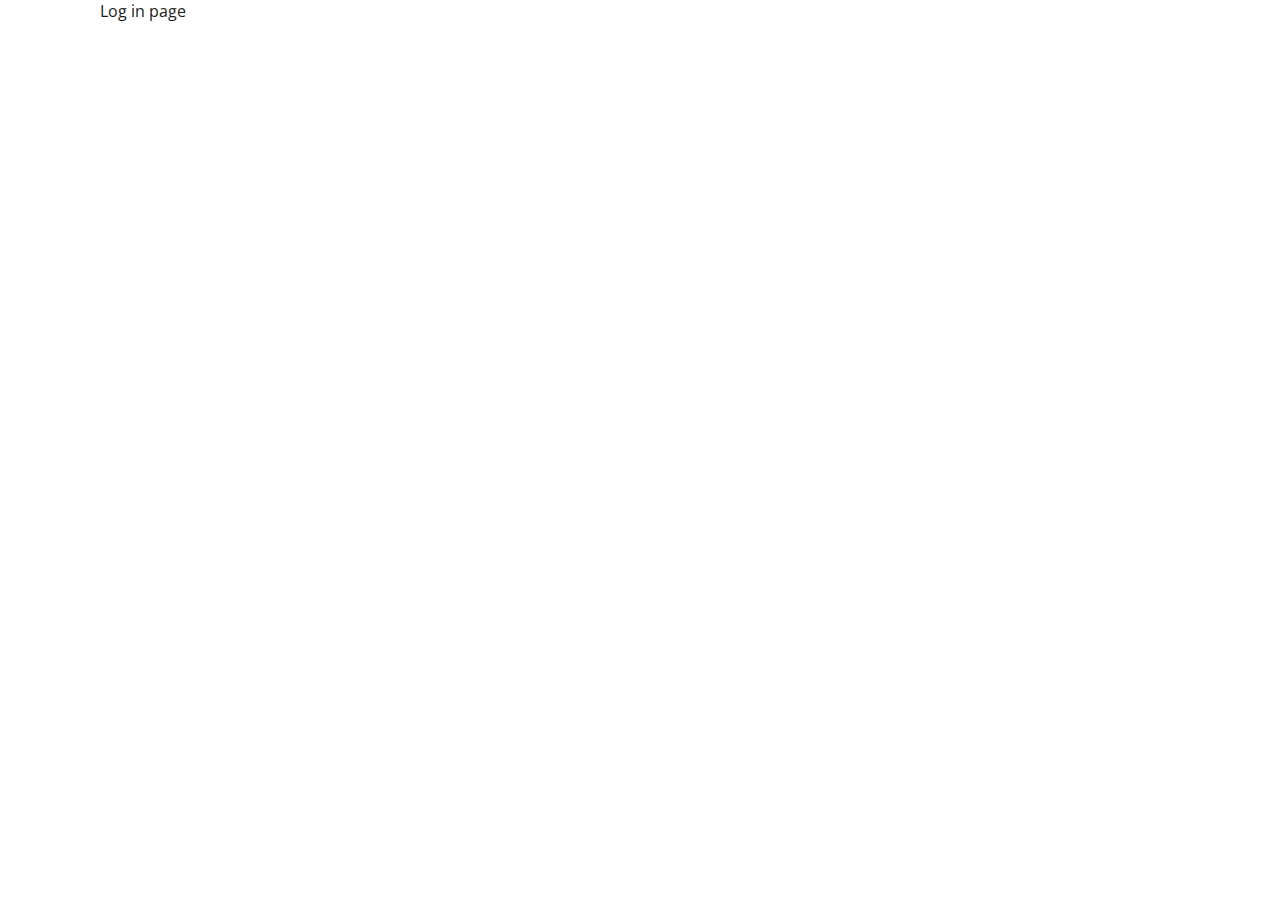
==== login.html @ 29c8f654 "added login and register file" ====
<!DOCTYPE html>
<html lang="en">
<head>
    <meta charset="UTF-8">
    <meta name="viewport" content="width=device-width, initial-scale=1.0">
    <link rel="preconnect" href="https://fonts.gstatic.com">
    <link
        href="https://fonts.googleapis.com/css2?family=Open+Sans:wght@400;700&family=Poppins:wght@400;600&display=swap"
        rel="stylesheet">
    <link rel="stylesheet" href="index.css">
    <title>Pixaflip - Login</title>
</head>
<body>

    <div class="container">
        Log in page
    </div>
    
</body>
</html>
---- index.css ----
:root {
  --black: #1b1a1a;
  --blue: rgb(71, 74, 209);
}

* {
  margin: 0;
  padding: 0;
  box-sizing: border-box;
}

body {
  font-family: "Open Sans", sans-serif;
  color: var(--black);
}

.container {
  width: 90%;
  max-width: 1080px;
  margin: 0 auto;
}

img {
  display: block;
  width: 100%;
}

.hero {
  margin: 4em 0;
  text-align: center;
}

.hero > img {
  max-width: 300px;
  margin: 0 auto 2em auto;
}

.big-text {
  font-size: 50px;
  text-align: center;
  font-family: "Poppins", sans-serif;
  font-weight: 600;
}

a {
  display: block;
  color: #ffffff;
  text-decoration: none;
}

.hero > p {
  margin-top: 1em;
}

.btn-group {
  display: flex;
  justify-content: center;
  align-items: center;
  margin-top: 1.5em;
}

.btn {
  width: 200px;
  margin: 0 0.5em;
  text-align: center;
  border-radius: 5px;
  font-weight: bold;
  border: 3px solid var(--blue);
  font-size: 1.2em;
  padding: 0.7em 2em;
}

.btn:hover {
  opacity: 0.8;
}

.btn-login {
  background-color: var(--blue);
}

.btn-register {
  color: var(--blue);
  background-color: rgb(255, 255, 255);
}

@media (max-width: 480px) {
  .big-text {
    font-size: 40px;
  }
  .btn-group {
    flex-direction: column;
    margin: 2em 0;
  }
  .btn {
    width: 100%;
    margin: 0.5em 0.5em;
    font-size: 1.2em;
    padding: 0.5em 1.6em;
    border: 2px solid var(--blue);
    font-size: 1em;
  }
}
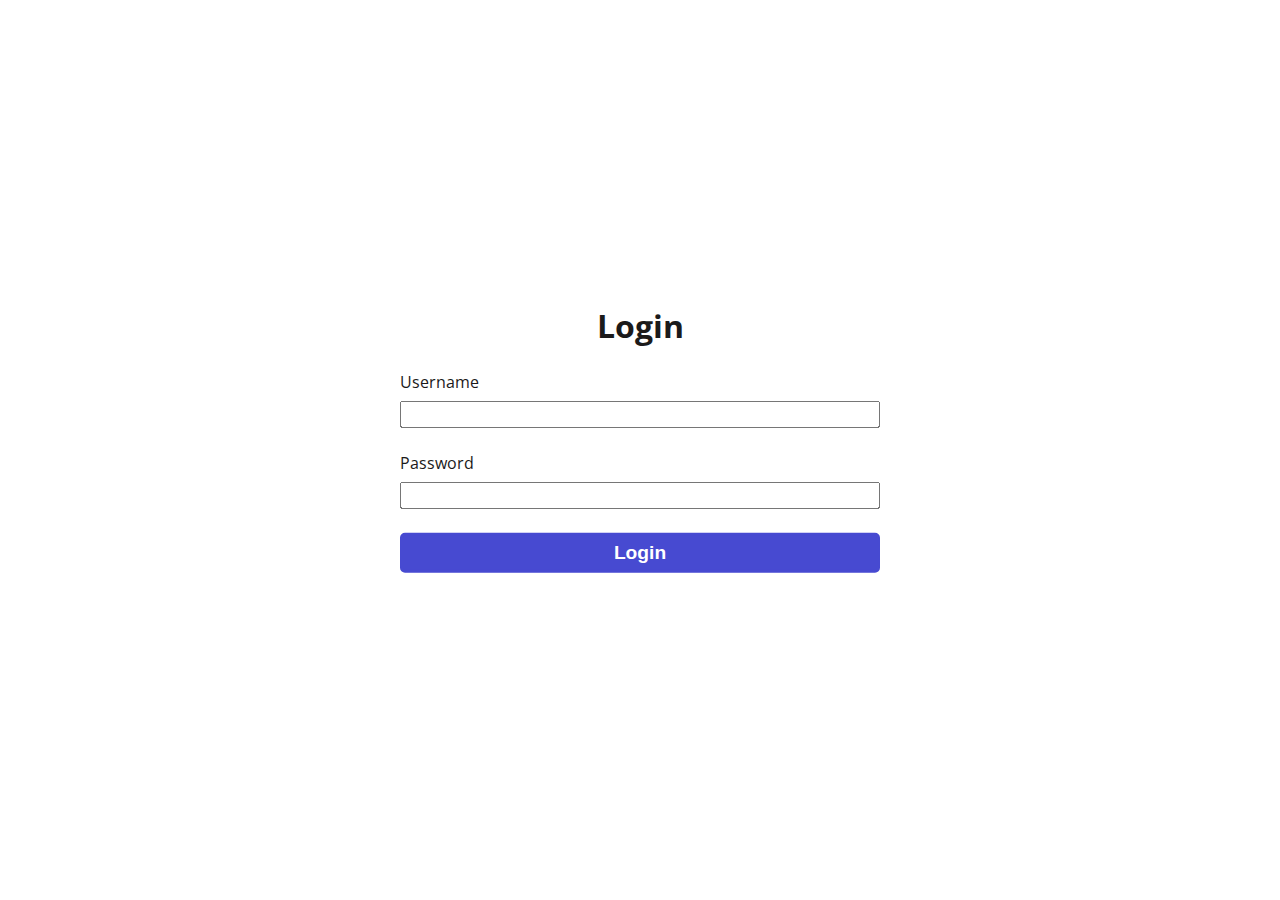
==== commit c0e8fd43: "login form complete" ====
--- a/login.html
+++ b/login.html
@@ -1,5 +1,6 @@
 <!DOCTYPE html>
 <html lang="en">
+
 <head>
     <meta charset="UTF-8">
     <meta name="viewport" content="width=device-width, initial-scale=1.0">
@@ -10,11 +11,26 @@
     <link rel="stylesheet" href="index.css">
     <title>Pixaflip - Login</title>
 </head>
+
 <body>
 
-    <div class="container">
-        Log in page
+    <div class="container login">
+        <h1>Login</h1>
+        <form action="process.php" method="POST">
+            <div class="form-group">
+                <label for="user" class="form-control">Username</label>
+                <input type="text" class="form-control" name="user">
+            </div>
+            <div class="form-group">
+                <label for="pass" class="form-control">Password</label>
+                <input type="password" class="form-control" name="pass">
+            </div>
+            <div class="form-group">
+                <input type="submit" value="Login" class="btn btn-login">
+            </div>
+        </form>
     </div>
-    
+
 </body>
+
 </html>--- a/index.css
+++ b/index.css
@@ -52,6 +52,43 @@
   margin-top: 1em;
 }
 
+.login {
+  max-width: 480px;
+  text-align: center;
+  position: absolute;
+  top: 50%;
+  left: 50%;
+  transform: translate(-50%, -50%);
+}
+
+.login h2 {
+  margin: 1em 0;
+}
+
+/* utility classes */
+
+.form-group {
+  display: flex;
+  justify-content: center;
+  align-items: center;
+  flex-direction: column;
+  margin: 1.5em 0;
+}
+
+.form-group label {
+  margin-bottom: 0.5em;
+}
+
+.form-control {
+  text-align: left;
+  display: block;
+  width: 100%;
+}
+
+input {
+  padding: 0.3em;
+}
+
 .btn-group {
   display: flex;
   justify-content: center;
@@ -78,6 +115,14 @@
   background-color: var(--blue);
 }
 
+.form-group .btn-login {
+  color: #ffffff;
+  width: 100%;
+  margin: 0;
+  padding: 0.3em;
+  cursor: pointer;
+}
+
 .btn-register {
   color: var(--blue);
   background-color: rgb(255, 255, 255);
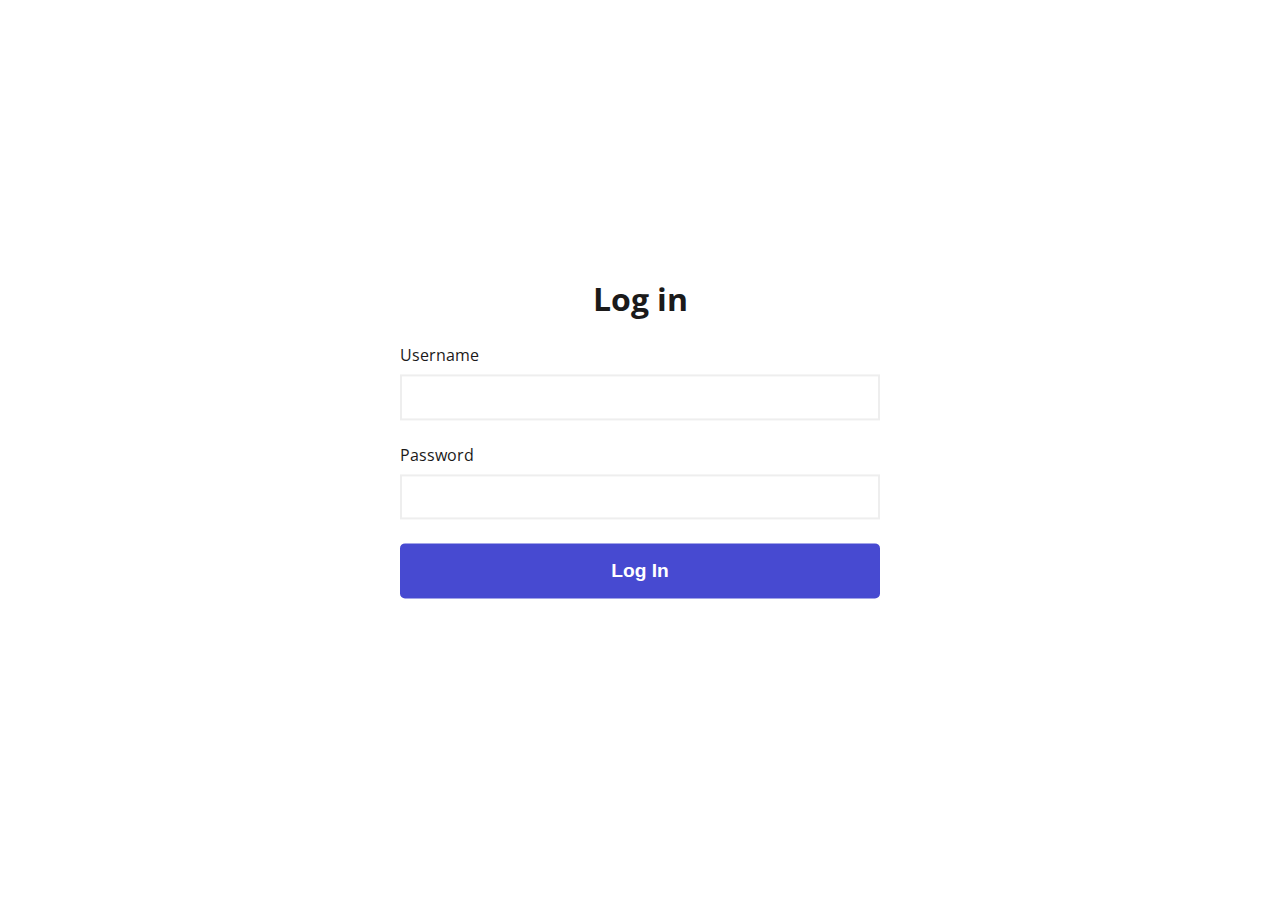
==== commit fa5ebe62: "added registration, validation and home pages" ====
--- a/login.html
+++ b/login.html
@@ -15,18 +15,18 @@
 <body>
 
     <div class="container login">
-        <h1>Login</h1>
-        <form action="process.php" method="POST">
+        <h1>Log in</h1>
+        <form action="validation.php" method="POST">
             <div class="form-group">
                 <label for="user" class="form-control">Username</label>
-                <input type="text" class="form-control" name="user">
+                <input type="text" class="form-control" name="user" required>
             </div>
             <div class="form-group">
                 <label for="pass" class="form-control">Password</label>
-                <input type="password" class="form-control" name="pass">
+                <input type="password" class="form-control" name="pass" required>
             </div>
             <div class="form-group">
-                <input type="submit" value="Login" class="btn btn-login">
+                <input type="submit" value="Log In" class="btn btn-login">
             </div>
         </form>
     </div>
--- a/index.css
+++ b/index.css
@@ -1,5 +1,6 @@
 :root {
   --black: #1b1a1a;
+  --less-black: rgb(65, 65, 65);
   --blue: rgb(71, 74, 209);
 }
 
@@ -44,13 +45,14 @@
 
 a {
   display: block;
-  color: #ffffff;
   text-decoration: none;
 }
 
 .hero > p {
   margin-top: 1em;
 }
+
+/* design for login and signup page */
 
 .login {
   max-width: 480px;
@@ -63,6 +65,52 @@
 
 .login h2 {
   margin: 1em 0;
+}
+
+/* design for home page */
+
+header {
+  padding: 2em;
+  background-color: rgb(255, 237, 237);
+}
+
+.header {
+  display: flex;
+  justify-content: space-between;
+  align-items: center;
+}
+
+header .container {
+  width: 100%;
+  margin: 0 auto;
+}
+
+.header > a {
+  font-weight: bold;
+  color: var(--black);
+  font-family: "Poppins", sans-serif;
+}
+
+.header .logo {
+  font-size: 1.5em;
+  color: var(--blue);
+}
+
+.header > a:not(.logo) {
+  color: var(--less-black);
+}
+
+.header > a:hover:not(.logo) {
+  color: var(--blue);
+}
+
+.profile {
+  margin-left: auto;
+  margin-right: 2em;
+}
+
+main .container {
+  margin: 2em auto;
 }
 
 /* utility classes */
@@ -85,8 +133,9 @@
   width: 100%;
 }
 
-input {
-  padding: 0.3em;
+.form-control:not(label) {
+  padding: 1em;
+  border: 2px solid #eee;
 }
 
 .btn-group {
@@ -97,6 +146,7 @@
 }
 
 .btn {
+  color: #ffffff;
   width: 200px;
   margin: 0 0.5em;
   text-align: center;
@@ -119,7 +169,6 @@
   color: #ffffff;
   width: 100%;
   margin: 0;
-  padding: 0.3em;
   cursor: pointer;
 }
 
